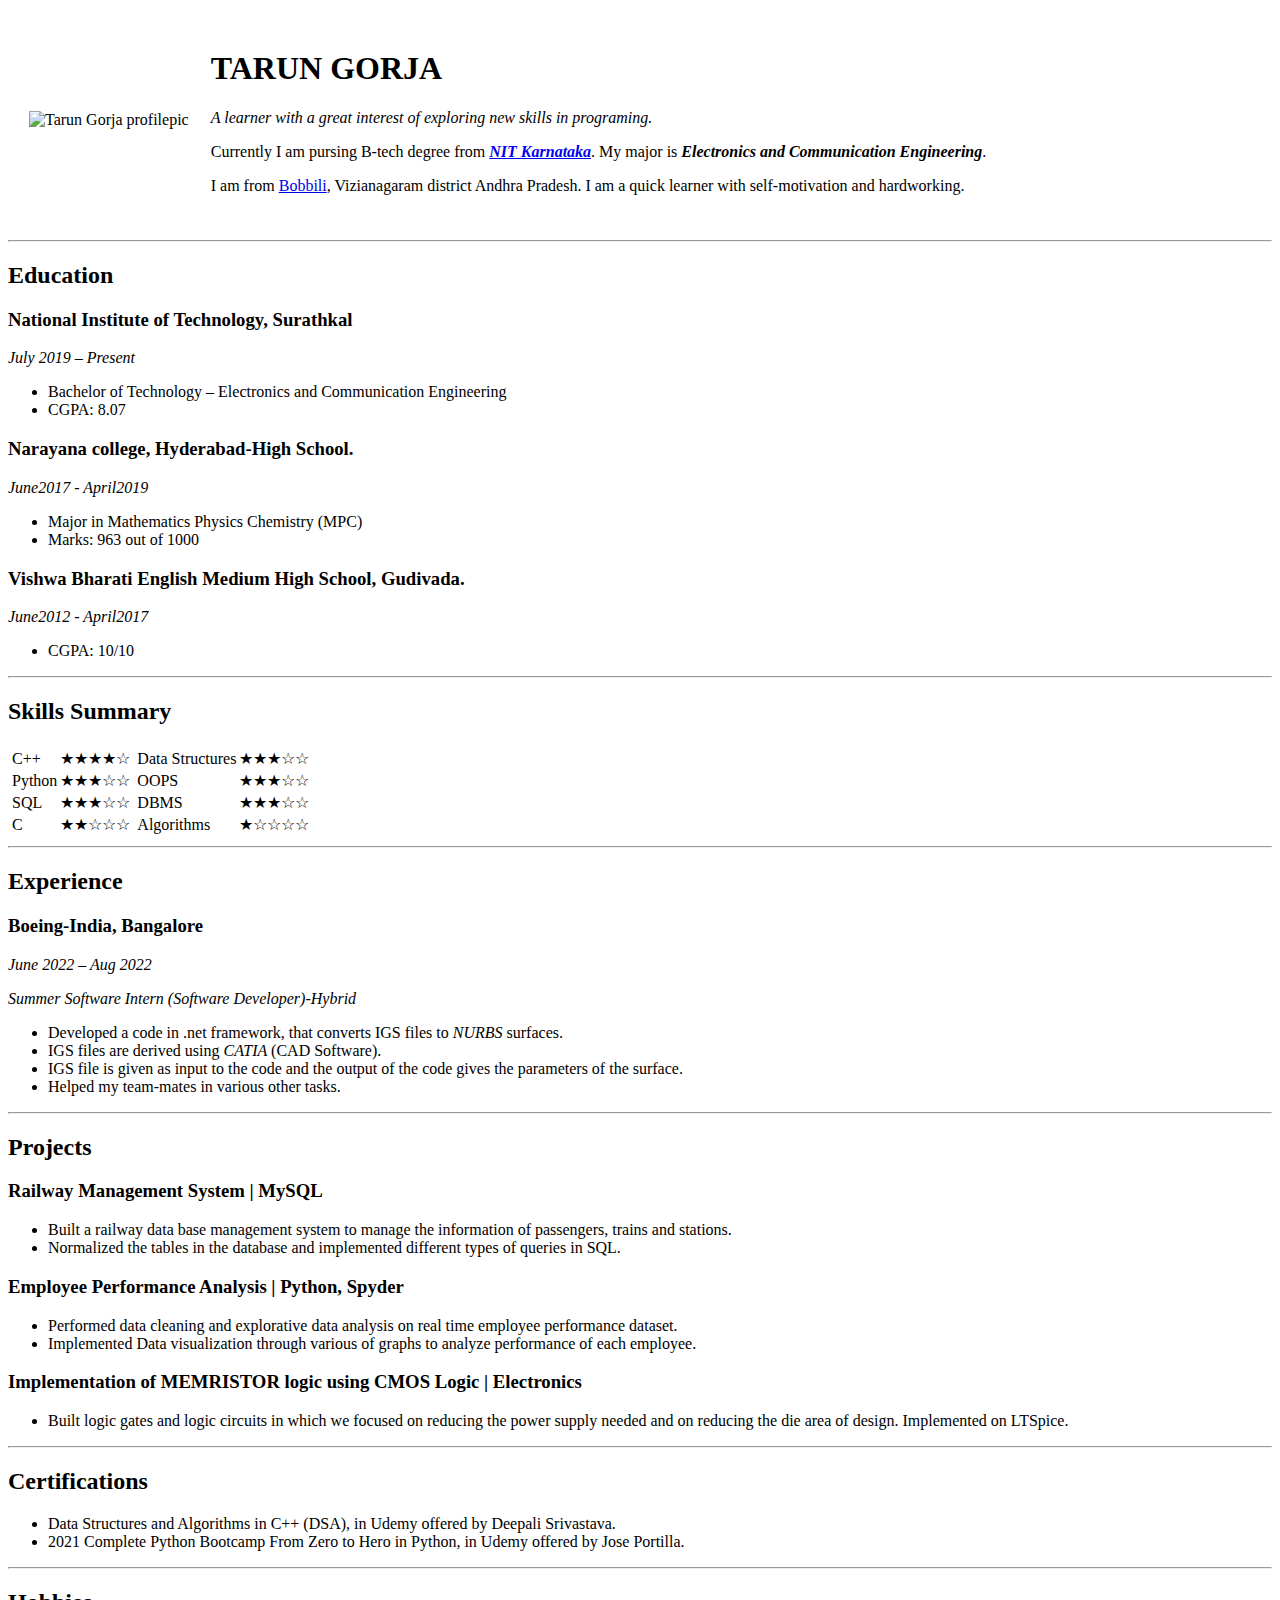
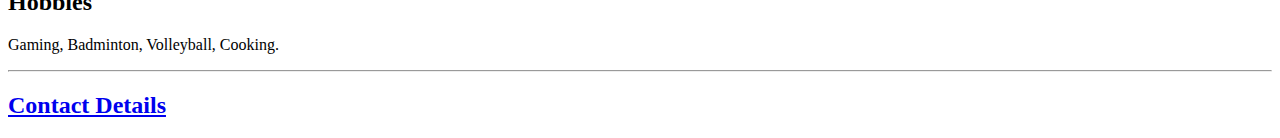
==== 1st_html&css/index.html @ 207f2306 "Add files via upload" ====
<!DOCTYPE html>
<html lang="en" dir="ltr">

  <head>
    <meta charset="utf-8">
    <title>Tarun's Personal Site</title>
    <link rel="stylesheet" href="C:\Users\Admin\Desktop\Web Develpoment\Introduction\CSS\styles.css">
  </head>

  <body>
    <table cellspacing="20">
      <tr>
        <td><img src="C:\Users\Admin\Desktop\Web Develpoment\images\Tarun_1.png" alt="Tarun Gorja profilepic"></td>
        <td>
          <h1><strong>TARUN GORJA</strong></h1>
          <p><em>A learner with a great interest of exploring new skills in programing.</em></p>
          <p>Currently I am pursing B-tech degree from <em><strong><a href="https://www.nitk.ac.in/">NIT Karnataka</a></strong></em>.
            My major is <em><strong>Electronics and Communication Engineering</strong></em>.</p>
          <p>I am from <a href="https://en.wikipedia.org/wiki/Bobbili">Bobbili</a>, Vizianagaram district Andhra Pradesh.
            I am a quick learner with self-motivation and hardworking.</p>
        </td>
      </tr>
    </table>
    <hr>
    <h2>Education</h2>
    <h3>National Institute of Technology, Surathkal</h3>
    <p> <em>July 2019 – Present</em> </p>
    <ul>
      <li>Bachelor of Technology – Electronics and Communication Engineering</li>
      <li>CGPA: 8.07</li>
    </ul>
    <h3>Narayana college, Hyderabad-High School.</h3>
    <p> <em>June2017 - April2019</em> </p>
    <ul>
      <li>Major in Mathematics Physics Chemistry (MPC)</li>
      <li>Marks: 963 out of 1000</li>
    </ul>
    <h3>Vishwa Bharati English Medium High School, Gudivada.</h3>
    <p> <em>June2012 - April2017</em> </p>
    <ul>
      <li>CGPA: 10/10</li>
    </ul>
    <hr>
    <h2>Skills Summary</h2>
    <table cellspacing="1">
      <tbody>
        <tr>
          <td>
            <table cellspacing="1">
              <tbody>
                <tr>
                  <td>C++</td>
                  <td> ★★★★☆</td>
                </tr>
                <tr>
                  <td>Python</td>
                  <td> ★★★☆☆</td>
                </tr>
                <tr>
                  <td>SQL</td>
                  <td> ★★★☆☆</td>
                </tr>
                <tr>
                  <td>C</td>
                  <td> ★★☆☆☆</td>
                </tr>
              </tbody>
            </table>
          </td>
          <td>
            <table cellspacing="1">
              <tbody>
                <tr>
                  <td>Data Structures</td>
                  <td> ★★★☆☆</td>
                </tr>
                <tr>
                  <td>OOPS</td>
                  <td> ★★★☆☆</td>
                </tr>
                <tr>
                  <td>DBMS</td>
                  <td> ★★★☆☆</td>
                </tr>
                <tr>
                  <td>Algorithms</td>
                  <td> ★☆☆☆☆</td>
                </tr>
              </tbody>
            </table>
          </td>
        </tr>
      </tbody>
    </table>
    <hr>
    <h2>Experience</h2>
    <h3>Boeing-India, Bangalore</h3>
    <p> <em>June 2022 – Aug 2022</em> </p>
    <p> <em>Summer Software Intern (Software Developer)-Hybrid</em>  </p>
    <ul>
      <li>Developed a code in .net framework, that converts IGS files to <em>NURBS</em> surfaces.</li>
      <li>IGS files are derived using <em>CATIA </em>(CAD Software).</li>
      <li>IGS file is given as input to the code and the output of the code gives the parameters of the surface.</li>
      <li>Helped my team-mates in various other tasks.</li>
    </ul><hr>
    <h2>Projects</h2>
    <h3>Railway Management System | MySQL </h3>
    <ul>
      <li>Built a railway data base management system to manage the information of passengers, trains and
      stations.</li>
      <li>Normalized the tables in the database and implemented different types of queries in SQL.</li>
    </ul>
    <h3>Employee Performance Analysis | Python, Spyder</h3>
    <ul>
      <li>Performed data cleaning and explorative data analysis on real time employee performance dataset.</li>
      <li>Implemented Data visualization through various of graphs to analyze performance of each
      employee.</li>
    </ul>
    <h3>Implementation of MEMRISTOR logic using CMOS Logic | Electronics</h3>
    <ul>
      <li>Built logic gates and logic circuits in which we focused on reducing the power supply needed and
      on reducing the die area of design. Implemented on LTSpice.</li>
    </ul>
    <hr>
    <h2>Certifications</h2>
    <ul>
      <li>Data Structures and Algorithms in C++ (DSA), in Udemy offered by Deepali Srivastava.</li>
      <li>2021 Complete Python Bootcamp From Zero to Hero in Python, in Udemy offered by Jose Portilla.</li>
    </ul><hr>
    <h2>Hobbies</h2>
    <p>Gaming, Badminton, Volleyball, Cooking.</p>
    <hr>
    <h2 > <a href="C:\Users\Admin\Desktop\Web Develpoment\Introduction\Contact_details.html">Contact Details</a></h2>

    </table>
  </body>

</html>
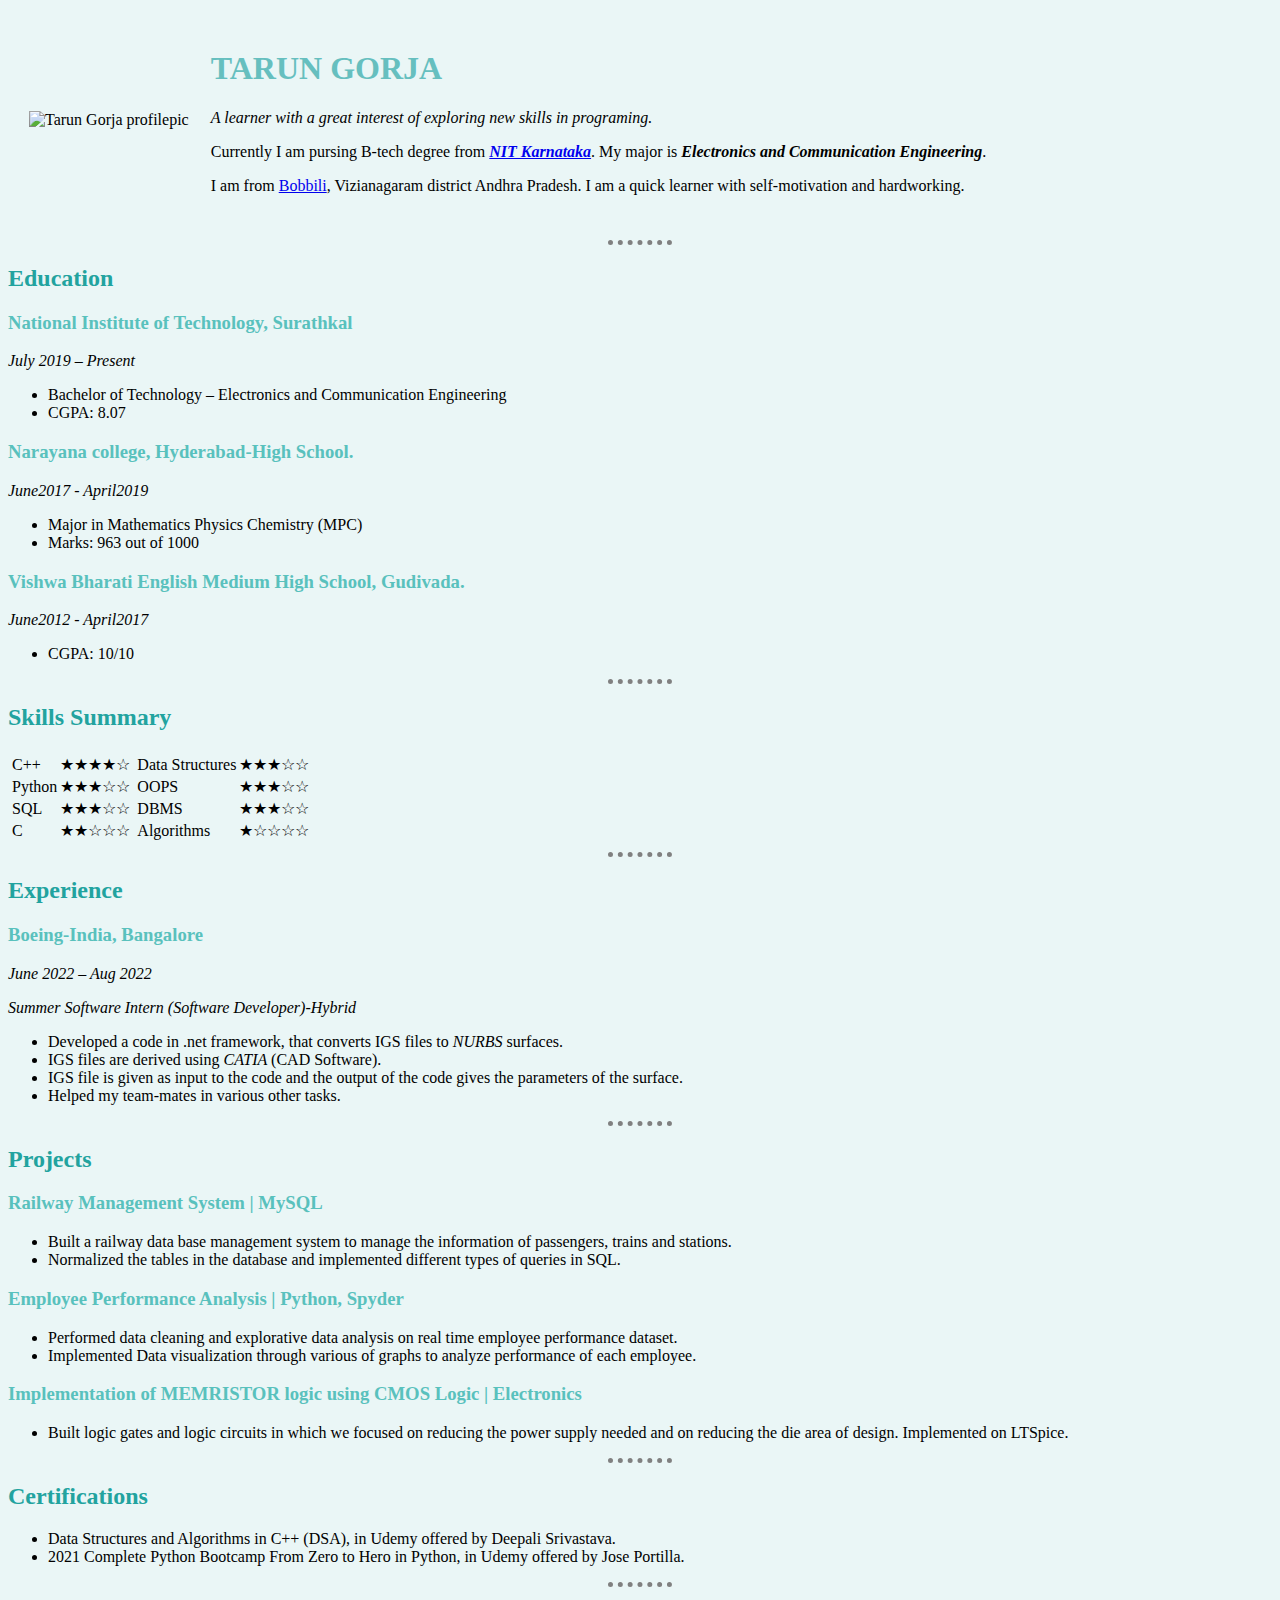
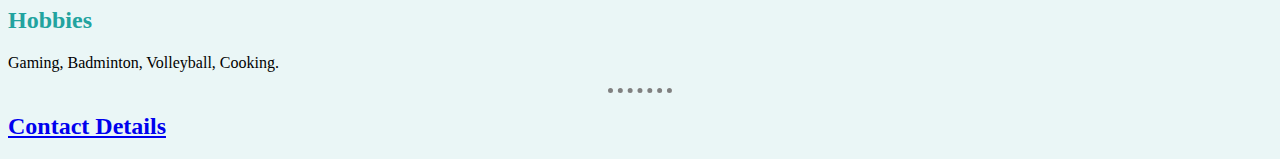
==== commit e7e1dca7: "Update index.html" ====
--- a/1st_html&css/index.html
+++ b/1st_html&css/index.html
@@ -4,7 +4,7 @@
   <head>
     <meta charset="utf-8">
     <title>Tarun's Personal Site</title>
-    <link rel="stylesheet" href="C:\Users\Admin\Desktop\Web Develpoment\Introduction\CSS\styles.css">
+    <link rel="stylesheet" href="css\styles.css">
   </head>
 
   <body>
